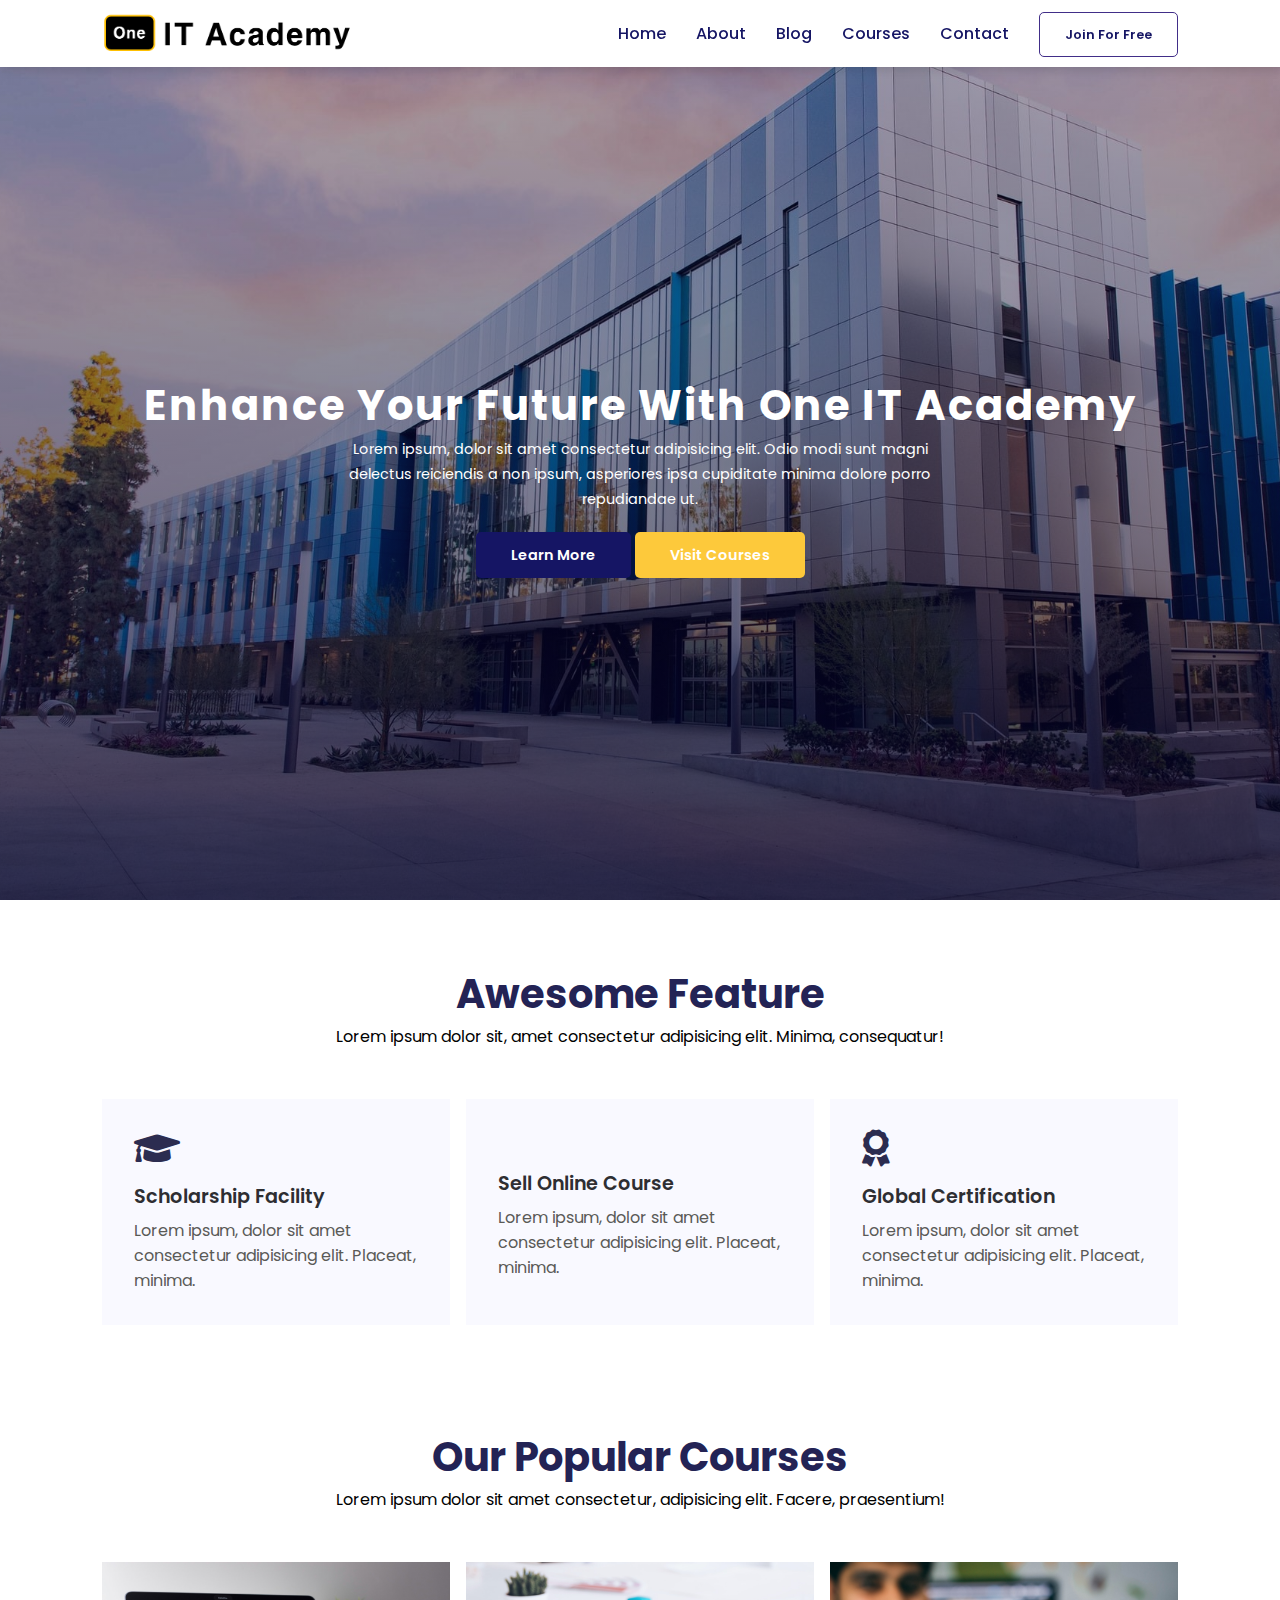
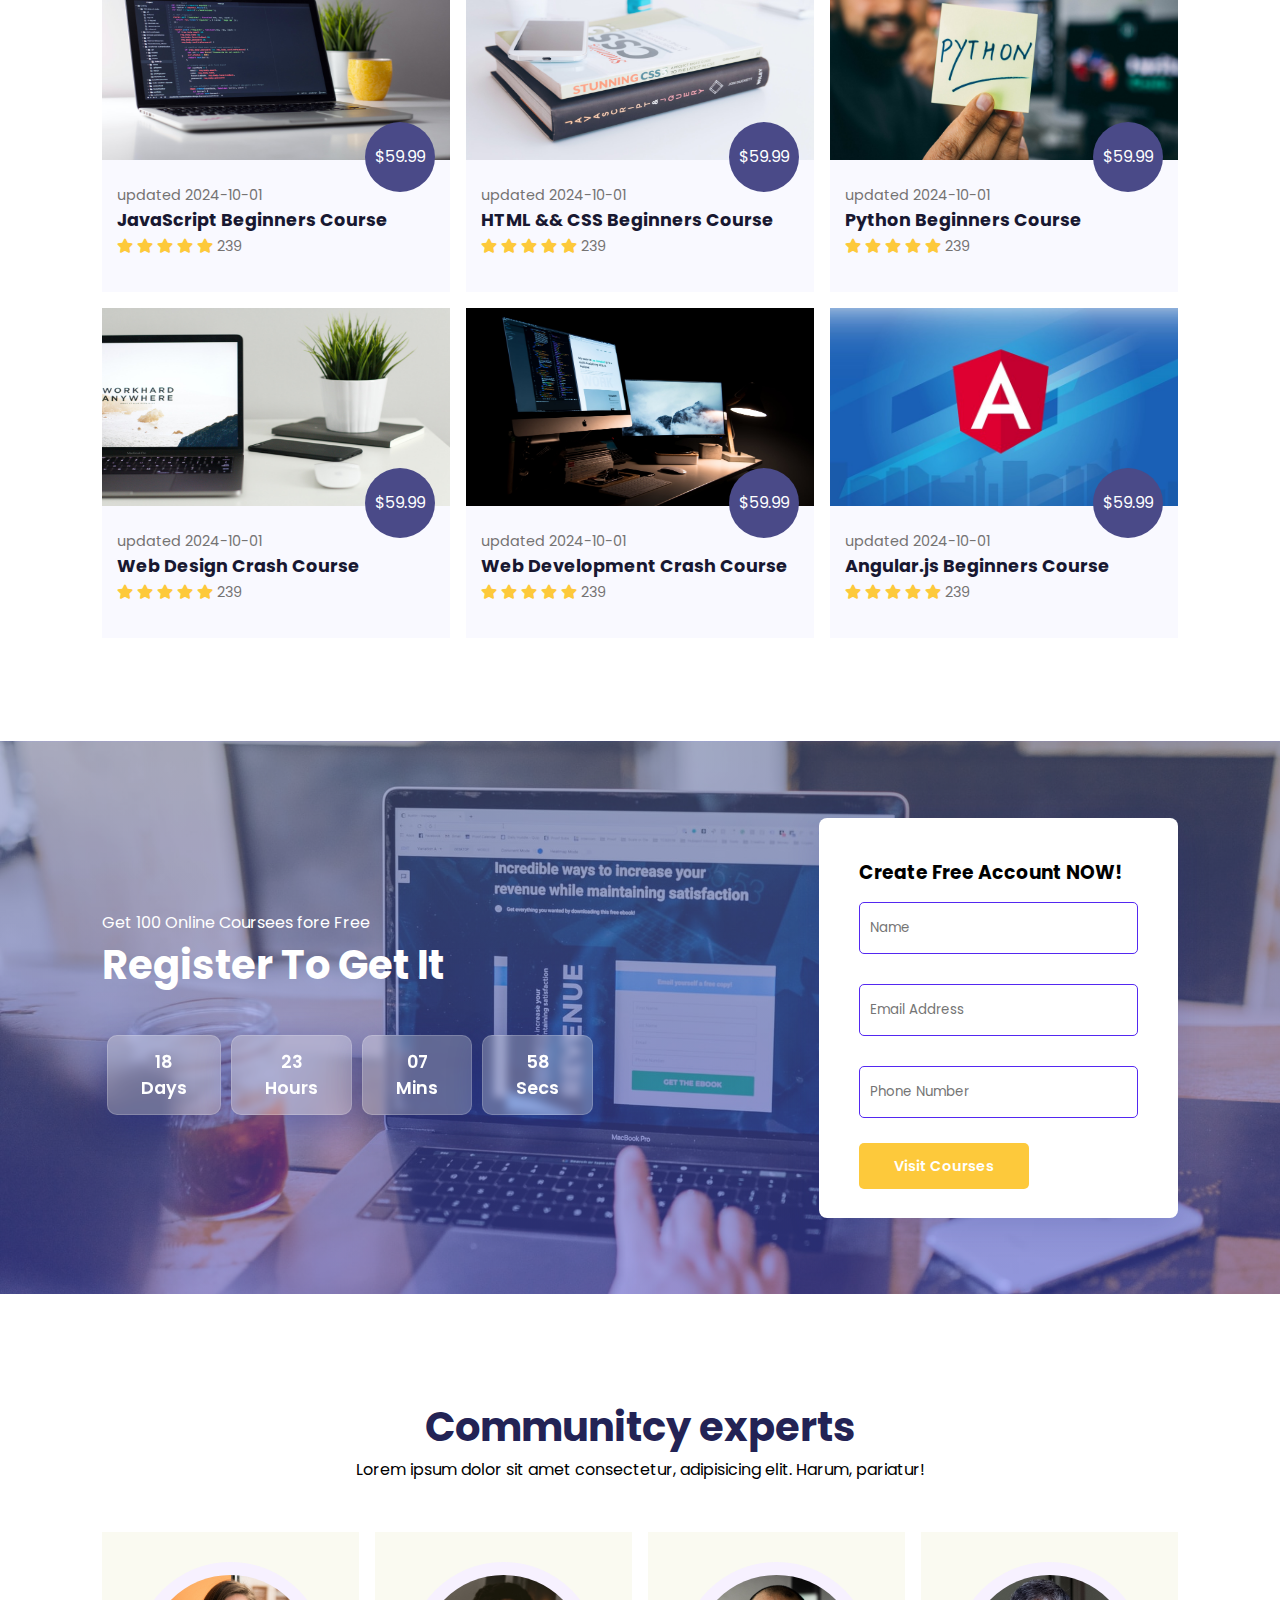
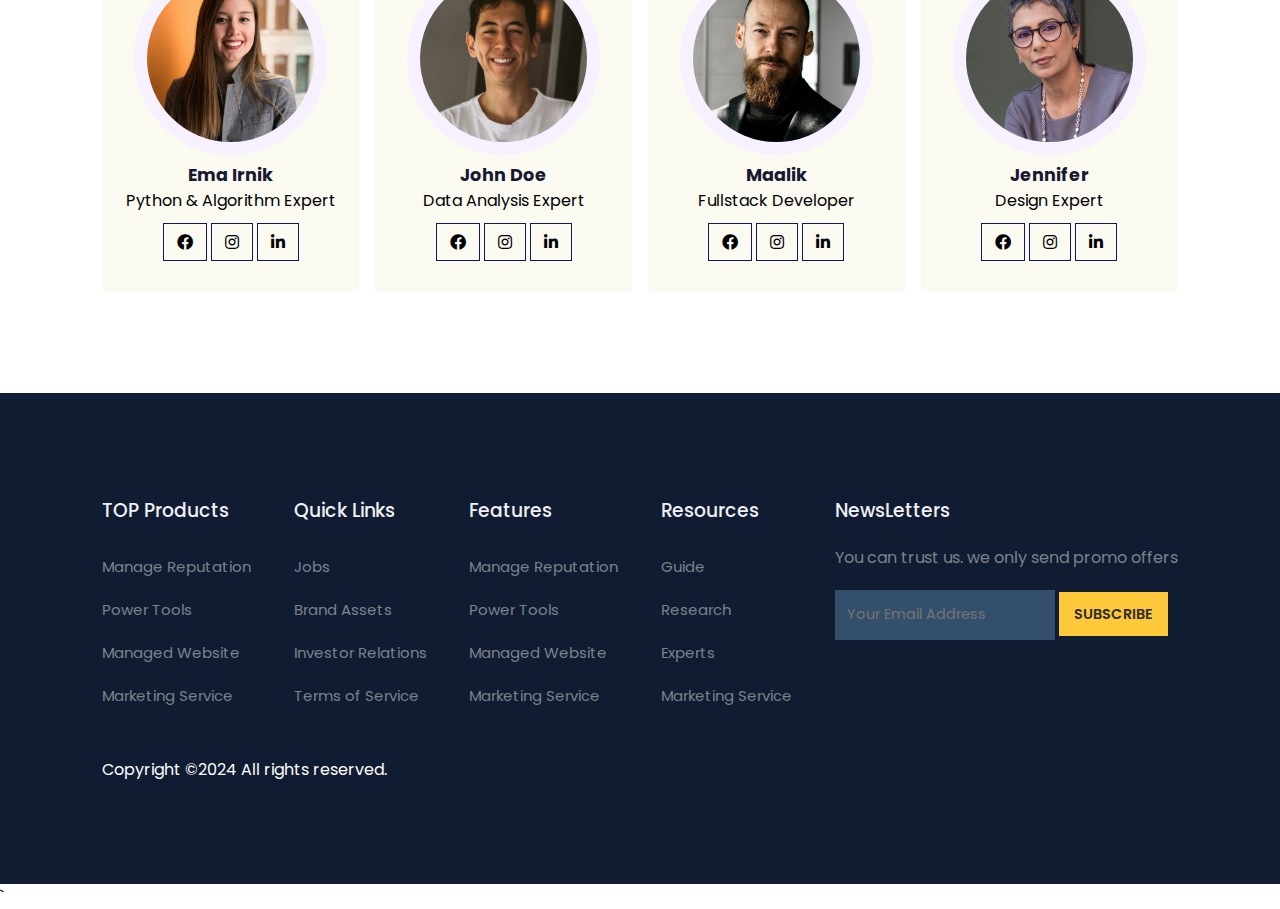
==== index.html @ dc8829e7 "2024.10.11 Development" ====
<!DOCTYPE html>
<html lang="en">

<head>
  <meta charset="UTF-8">
  <meta http-equiv="X-UA-Compatible" content="IE=edge">
  <meta name="viewport" content="width=device-width, initial-scale=1.0">
  <title>One IT Academy</title>
  <link rel="stylesheet" href="https://pro.fontawesome.com/releases/v5.10.0/css/all.css" />

  <link rel="stylesheet" href="style.css">
  <script src="https://code.jquery.com/jquery-3.6.0.min.js"
    integrity="sha256-/xUj+3OJU5yExlq6GSYGSHk7tPXikynS7ogEvDej/m4=" crossorigin="anonymous"></script>
</head>

<body>

  <!-- NAV -->

  <nav>
    <img src="images/logo.PNG" alt="Logo">
    <div class="navigation">
      <ul>
        <i id="menu-close" class="fas fa-times"></i>
        <li><a href="#" class="active">Home</a></li>
        <li><a href="about.html">About</a></li>
        <li><a href="blog.html">Blog</a></li>
        <li><a href="course.html">Courses</a></li>
        <li><a href="contact.html">Contact</a></li>
        <li><a href="join.html" class="blue">Join For Free</a></li>
      </ul>
      <img src="images/menu.png" alt="menu" id="menu-btn">
    </div>
  </nav>

  <!-- HOME -->

  <section id="home">
    <h2>Enhance Your Future With One IT Academy</h2>
    <p>Lorem ipsum, dolor sit amet consectetur adipisicing elit. Odio modi sunt magni delectus reiciendis a non ipsum, asperiores ipsa cupiditate minima dolore porro repudiandae ut.</p>
    <div class="btn">
      <a href="#" class="blue">Learn More</a>
      <a href="#" class="yellow">Visit Courses</a>
    </div>
  </section>

  <!-- FEATURES -->

  <section id="features">
    <h1>Awesome Feature</h1>
    <p>Lorem ipsum dolor sit, amet consectetur adipisicing elit. Minima, consequatur!</p>
    <div class="fea-base">
      <div class="fea-box">
        <i class="fas fa-graduation-cap"></i>
        <h3>Scholarship Facility</h3>
        <p>Lorem ipsum, dolor sit amet consectetur adipisicing elit. Placeat, minima.</p>
      </div>
      <div class="fea-box">
        <i class="fas fa-file-certificate"></i>
        <h3>Sell Online Course</h3>
        <p>Lorem ipsum, dolor sit amet consectetur adipisicing elit. Placeat, minima.</p>
      </div>
      <div class="fea-box">
        <i class="fas fa-award"></i>
        <h3>Global Certification</h3>
        <p>Lorem ipsum, dolor sit amet consectetur adipisicing elit. Placeat, minima.</p>
      </div>
    </div>
  </section>

  <!-- COURSES -->

  <section id="course">
    <h1>Our Popular Courses</h1>
    <p>Lorem ipsum dolor sit amet consectetur, adipisicing elit. Facere, praesentium!</p>
    <div class="course-box">
      <div class="courses">
        <img src="images/c1.jpg" alt="courseOne">
        <div class="details">
          <span>updated 2024-10-01</span>
          <h6>JavaScript Beginners Course</h6>
          <div class="star">
            <i class="fas fa-star"></i>
            <i class="fas fa-star"></i>
            <i class="fas fa-star"></i>
            <i class="fas fa-star"></i>
            <i class="fas fa-star"></i>
            <span>239</span>
          </div>
        </div>
        <div class="cost">$59.99</div>
      </div>
      <div class="courses">
        <img src="images/c2.jpg" alt="courseOne">
        <div class="details">
          <span>updated 2024-10-01</span>
          <h6>HTML && CSS Beginners Course</h6>
          <div class="star">
            <i class="fas fa-star"></i>
            <i class="fas fa-star"></i>
            <i class="fas fa-star"></i>
            <i class="fas fa-star"></i>
            <i class="fas fa-star"></i>
            <span>239</span>
          </div>
        </div>
        <div class="cost">$59.99</div>
      </div>
      <div class="courses">
        <img src="images/c3.jpg" alt="courseOne">
        <div class="details">
          <span>updated 2024-10-01</span>
          <h6>Python Beginners Course</h6>
          <div class="star">
            <i class="fas fa-star"></i>
            <i class="fas fa-star"></i>
            <i class="fas fa-star"></i>
            <i class="fas fa-star"></i>
            <i class="fas fa-star"></i>
            <span>239</span>
          </div>
        </div>
        <div class="cost">$59.99</div>
      </div>
      <div class="courses">
        <img src="images/c4.jpg" alt="courseOne">
        <div class="details">
          <span>updated 2024-10-01</span>
          <h6>Web Design Crash Course</h6>
          <div class="star">
            <i class="fas fa-star"></i>
            <i class="fas fa-star"></i>
            <i class="fas fa-star"></i>
            <i class="fas fa-star"></i>
            <i class="fas fa-star"></i>
            <span>239</span>
          </div>
        </div>
        <div class="cost">$59.99</div>
      </div>
      <div class="courses">
        <img src="images/c5.jpg" alt="courseOne">
        <div class="details">
          <span>updated 2024-10-01</span>
          <h6>Web Development Crash Course</h6>
          <div class="star">
            <i class="fas fa-star"></i>
            <i class="fas fa-star"></i>
            <i class="fas fa-star"></i>
            <i class="fas fa-star"></i>
            <i class="fas fa-star"></i>
            <span>239</span>
          </div>
        </div>
        <div class="cost">$59.99</div>
      </div>
      <div class="courses">
        <img src="images/c6.jpg" alt="courseOne">
        <div class="details">
          <span>updated 2024-10-01</span>
          <h6>Angular.js Beginners Course</h6>
          <div class="star">
            <i class="fas fa-star"></i>
            <i class="fas fa-star"></i>
            <i class="fas fa-star"></i>
            <i class="fas fa-star"></i>
            <i class="fas fa-star"></i>
            <span>239</span>
          </div>
        </div>
        <div class="cost">$59.99</div>
      </div>
    </div>
  </section>

  <!-- REGISTERATION -->

  <section id="registration">
    <div class="reminder">
      <p>Get 100 Online Coursees fore Free</p>
      <h1>Register To Get It</h1>
      <div class="time">
        <div class="date">18<br>Days</div>
        <div class="date">23<br>Hours</div>
        <div class="date">07<br>Mins</div>
        <div class="date">58<br>Secs</div>
      </div>
    </div>
    <div class="form">
      <h3>Create Free Account NOW!</h3>
      <input type="text" name="" id="" placeholder="Name">
      <input type="email" name="" id="" placeholder="Email Address">
      <input type="text" name="" id="" placeholder="Phone Number">
      <div class="btn">
        <a href="#" class="yellow">Visit Courses</a>
      </div>
    </div>
  </section>

  <!-- EXPERTS -->

  <section id="experts">
    <h1>Communitcy experts</h1>
    <p>Lorem ipsum dolor sit amet consectetur, adipisicing elit. Harum, pariatur!</p>
    <div class="expert-box">
      <div class="profile">
        <img src="images/pro1.webp" alt="pro1">
        <h6>Ema Irnik</h6>
        <p>Python & Algorithm Expert</p>
        <div class="pro-link">
          <i class="fab fa-facebook"></i>
          <i class="fab fa-instagram"></i>
          <i class="fab fa-linkedin-in"></i>
        </div>
      </div>
      <div class="profile">
        <img src="images/pro2.webp" alt="pro2">
        <h6>John Doe</h6>
        <p>Data Analysis Expert</p>
        <div class="pro-link">
          <i class="fab fa-facebook"></i>
          <i class="fab fa-instagram"></i>
          <i class="fab fa-linkedin-in"></i>
        </div>
      </div>
      <div class="profile">
        <img src="images/pro3.webp" alt="pro3">
        <h6>Maalik</h6>
        <p>Fullstack Developer</p>
        <div class="pro-link">
          <i class="fab fa-facebook"></i>
          <i class="fab fa-instagram"></i>
          <i class="fab fa-linkedin-in"></i>
        </div>
      </div>
      <div class="profile">
        <img src="images/pro4.webp" alt="pro4">
        <h6>Jennifer</h6>
        <p>Design Expert</p>
        <div class="pro-link">
          <i class="fab fa-facebook"></i>
          <i class="fab fa-instagram"></i>
          <i class="fab fa-linkedin-in"></i>
        </div>
      </div>
    </div>
  </section>

  <!-- FOOTER -->

  <footer>
    <div class="footer-col">
      <h3>TOP Products</h3>
      <li>Manage Reputation</li>
      <li>Power Tools</li>
      <li>Managed Website</li>
      <li>Marketing Service</li>
    </div>
    <div class="footer-col">
      <h3>Quick Links</h3>
      <li>Jobs</li>
      <li>Brand Assets</li>
      <li>Investor Relations</li>
      <li>Terms of Service</li>
    </div>
    <div class="footer-col">
      <h3>Features</h3>
      <li>Manage Reputation</li>
      <li>Power Tools</li>
      <li>Managed Website</li>
      <li>Marketing Service</li>
    </div>
    <div class="footer-col">
      <h3>Resources</h3>
      <li>Guide</li>
      <li>Research</li>
      <li>Experts</li>
      <li>Marketing Service</li>
    </div>
    <div class="footer-col">
      <h3>NewsLetters</h3>
      <p>You can trust us. we only send promo offers</p>
      <div class="subscribe">
        <input type="text" name="" id="" placeholder="Your Email Address">
        <a href="#" class="yellow">SUBSCRIBE</a>
      </div>
    </div>
    <div class="copyright">
      <p>Copyright ©2024 All rights reserved.</p>
    </div>
  </footer>



  <script>
    $("#menu-btn").click(function() {
      $("nav .navigation ul").addClass("active");
    })
    $("#menu-close").click(function() {
      $("nav .navigation ul").removeClass("active");
    })
  </script>`

</body>

</html>
---- style.css ----
@import url('https://fonts.googleapis.com/css2?family=Poppins:wght@100;200;300;400;500;600;700;800;900&display=swap');


/* COMMON */

* {
  margin: 0;
  padding: 0;
  box-sizing: border-box;
  font-family: "poppins", sans-serif;
}

body {
  font-family: "poppins", sans-serif;
}

h1 {
  font-size: 2.5rem;
  font-weight: 700;
  color: rgb(35, 35, 85);
}

h6 {
  font-size: 1.1rem;
  color: rgb(24, 24, 49);
}

span {
  font-size: 0.9rem;
  color: #757373;
}


/* NAV */

nav {
  position: fixed;
  width: 100%;
  display: flex;
  flex-direction: row;
  justify-content: space-between;
  align-items: center;
  padding: 1vw 8vw;
  background: #fff;
  box-shadow: 2px 2px 10px rgba(0, 0, 0, 0.15);
  z-index: 999;
}

nav img {
  width: 250px;
  cursor: pointer;
}

nav .navigation {
  display: flex;
}

nav .navigation ul {
  display: flex;
  justify-content: flex-end;
  align-items: center;
}

nav .navigation ul li {
  list-style-type: none;
  margin-left: 30px;
}

nav .navigation ul li a {
  text-decoration: none;
  color: rgb(21, 21, 100);
  font-size: 16px;
  font-weight: 500;
  transition: 0.3s ease;
}

nav .navigation ul li a:hover,
nav .navigation ul li a:active {
  color: #FDC93B;
}

nav .navigation ul li a.blue {
  font-size: 0.8rem;
  padding: 13px 25px;
  border-radius: 5px;
  outline: none;
  border: none;
  font-weight: 600;
  cursor: pointer;
  color: rgb(21, 21, 100);
  border: 1px solid #412e88;
}

nav .navigation ul li a.blue:hover {
  box-shadow: 2px 2px 11px rgba(0, 0, 0, 0.1);
}

#menu-btn {
  width: 30px;
  height: 30px;
  display: none;
}

#menu-btn img {
  width: 100%;
  height: 100%;
  background-size: cover;
  background-position: center;
}

#menu-close {
  display: none;
}


/* HOME */

#home {
  background-image: linear-gradient(rgba(9, 5, 54, 0.3), rgba(5, 4, 46, 0.7)),url(images/back.jpg);
  background-repeat: no-repeat;
  background-size: cover;
  background-position: center;
  display: flex;
  flex-direction: column;
  justify-content: center;
  align-items: center;
  text-align: center;
  padding-top: 40px;
  width: 100%;
  height: 100vh;
}

#home h2 {
  color: #fff;
  font-size: 2.6rem;
  letter-spacing: 2px;
}

#home p {
  width: 50%;
  color: #fff;
  font-size: 0.9rem;
  line-height: 25px;
}

#home .btn {
  margin-top: 30px;
}

#home a {
  text-decoration: none;
  font-size: 0.9rem;
  padding: 13px 35px;
  background: #fff;
  border-radius: 5px;
  font-weight: 600;
  transition: 0.3s ease;
}

#home a.blue {
  text-decoration: none;
  font-size: 0.9rem;
  color: #fff;
  background: rgb(21, 21, 100);
}

#home a.blue:hover {
  background: #f7f3e9;
  color: rgb(21, 21, 100);
}

#home a.yellow {
  text-decoration: none;
  font-size: 0.9rem;
  color: #fff;
  background: #FDC93B;
}

#home a.yellow:hover {
  background: #f7f3e9;
  color: rgb(21, 21, 100);
}


/* FEATURES */

#features {
  padding: 5vw 8vw 0 8vw;
  text-align: center;
}

#features .fea-base {
  display: grid;
  grid-template-columns: repeat(auto-fit, minmax(320px, 1fr));
  grid-gap: 1rem;
  margin-top: 50px;
}

#features .fea-base .fea-box {
  background: #f9f9ff;
  padding: 2rem;
  text-align: start;
}

#features .fea-base .fea-box i {
  font-size: 2.3rem;
  color:rgb(44, 44, 80);
}

#features .fea-base .fea-box h3 {
  font-size: 1.2rem;
  font-weight: 600;
  color: rgb(46, 46, 50);
  padding: 13px 0 7px 0
}

#features .fea-base .fea-box p {
  font-size: 1rem;
  font-weight: 400;
  color: rgb(90, 90, 87);
}


/* COURSES */

#course {
  padding: 8vw 8vw 0 8vw;
  text-align: center;
}

#course .course-box {
  display: grid;
  grid-template-columns: repeat(auto-fit, minmax(320px, 1fr));
  grid-gap: 1rem;
  margin-top: 50px;
}

#course .course-box .courses {
  text-align: start;
  position: relative;
  background: #f9f9ff;
  height: 100%;
}

#course .course-box .courses img {
  width: 100%;
  height: 60%;
  background-size: cover;
  background-position: center;
}

#course .course-box .courses .details {
  padding: 15px 15px 0 15px;
}

#course .course-box .courses .details i {
  color: #FDC93B;
  font-size: 0.9rem;
}

#course .course-box .courses .cost {
  background: rgb(74, 74, 136);
  color: #fff;
  line-height: 70px;
  width: 70px;
  height: 70px;
  text-align: center;
  border-radius: 50%;
  position: absolute;
  bottom: 100px;
  right: 15px;
}

/* REGISTRATION */

#registration {
  margin-top: 8vw;
  padding: 6vw 8vw 6vw 8vw;
  background-image: linear-gradient(rgba(99, 112, 168, 0.5), rgba(82, 91, 233, 0.5)), url(images/signup.jpg);
  width: 100%;
  height: 100%;
  background-size: cover;
  background-position: center;
  display: flex;
  justify-content: space-between;
  align-items: center;
}

#registration .reminder {
  color: #fff;
}

#registration .reminder h1 {
  color: #fff;
}

#registration .reminder .time {
  display: flex;
  margin-top: 40px;
}

#registration .reminder .time .date {
  text-align: center;
  border-radius: 5px;
  border: 2px solid #fff;
  padding: 13px 33px;
  margin: 0 5px 10px 5px;
  background: rgba(255, 255, 255, 0.25);
  box-shadow: 0 8px 32px 0 rgba(31, 38, 135, 0.37);
  backdrop-filter: blur( 4px );
  -webkit-backdrop-filter: blur( 4px );
  border-radius: 10px;
  border: 1px solid rgba(255, 255, 255, 0.18);
  font-size: 1.1rem;
  font-weight: 600;
}

#registration .form {
  background: #fff;
  border-radius: 8px;
  display: flex;
  flex-direction: column;
  padding: 40px;
  box-shadow: 0 8px 32px 0 rgba(31, 38, 135, 0.17);
}

#registration .form input {
  margin: 15px 0;
  padding: 15px 10px;
  border: 1px solid rgb(84, 40, 241);
  outline: none;
  border-radius: 5px;
}

#registration .form input::placehold {
  color: #413C3C;
  font-size: 0.9rem;
  font-weight: 500;
}

#registration .btn {
  margin-top: 20px;
}

#registration .form .btn a{
  text-decoration: none;
  font-size: 0.9rem;
  padding: 13px 35px;
  background: #fdc93b;
  color: #fff;
  border-radius: 5px;
  font-weight: 600;
  transition: 0.3s ease;
}

#registration a.yellow:hover {
  background: #e4e0d6;
  color: rgb(21, 21, 100);
}


/* EXPERTS */

#experts {
  padding: 8vw 8vw 0 8vw;
  text-align: center;
}

#experts .expert-box {
  display: grid;
  grid-template-columns: repeat(auto-fit, minmax(250px, 1fr));
  gap: 1rem;
  margin-top: 50px;
}

#experts .expert-box .profile {
  background: #fafaf1;
  padding: 30px 10px;
}

.pro-link {
  margin-top: 10px;
}

.pro-link i {
  padding: 10px 13px;
  border: 1px solid rgb(21, 21, 100);
  cursor: pointer;
  transition: 0.3s ease;
}

.pro-link i:hover {
  background: rgb(21, 21, 100);
  color: #fff;
  border: 1px solid rgb(21, 21, 100);
  cursor: pointer;
}


/* FOOTER */

footer {
  margin-top: 8vw;
  padding: 8vw;
  background-color: #101c32;
  display: flex;
  justify-content: space-between;
  align-items: flex-start;
  flex-wrap: wrap;
}

footer .footer-col {
  padding-bottom: 40px;
}

footer h3 {
  color: rgb(241, 240, 245);
  font-weight: 500;
  padding-bottom: 20px;
}

footer li {
  list-style-type: none;
  color: #7b838a;
  padding: 10px 0;
  font-size: 15px;
  cursor: pointer;
  transition: 0.3s ease;
}

footer li:hover {
  color: rgb(241, 240, 245);
}

footer p {
  color: #7b838a;
}

footer .subscribe {
  margin-top: 20px;
}

footer input {
  width: 220px;
  padding: 15px 12px;
  background: #334f6c;
  border: none;
  outline: none;
  color: #fff;
}

footer input::placeholder {
  font-size: 0.9rem;
}

footer .subscribe a {
  text-decoration: none;
  font-size: 0.9rem;
  padding: 12px 15px;
  background: #fdc93b;
  font-weight: 600;
  transition: 0.3s ease;
  color: #2c2c2c;
}

footer .subscribe a.yellow:hover {
  background: #f7f3e9;
  color: rgb(21, 21, 100);
}

footer .copyright p {
  color: #fff;
}
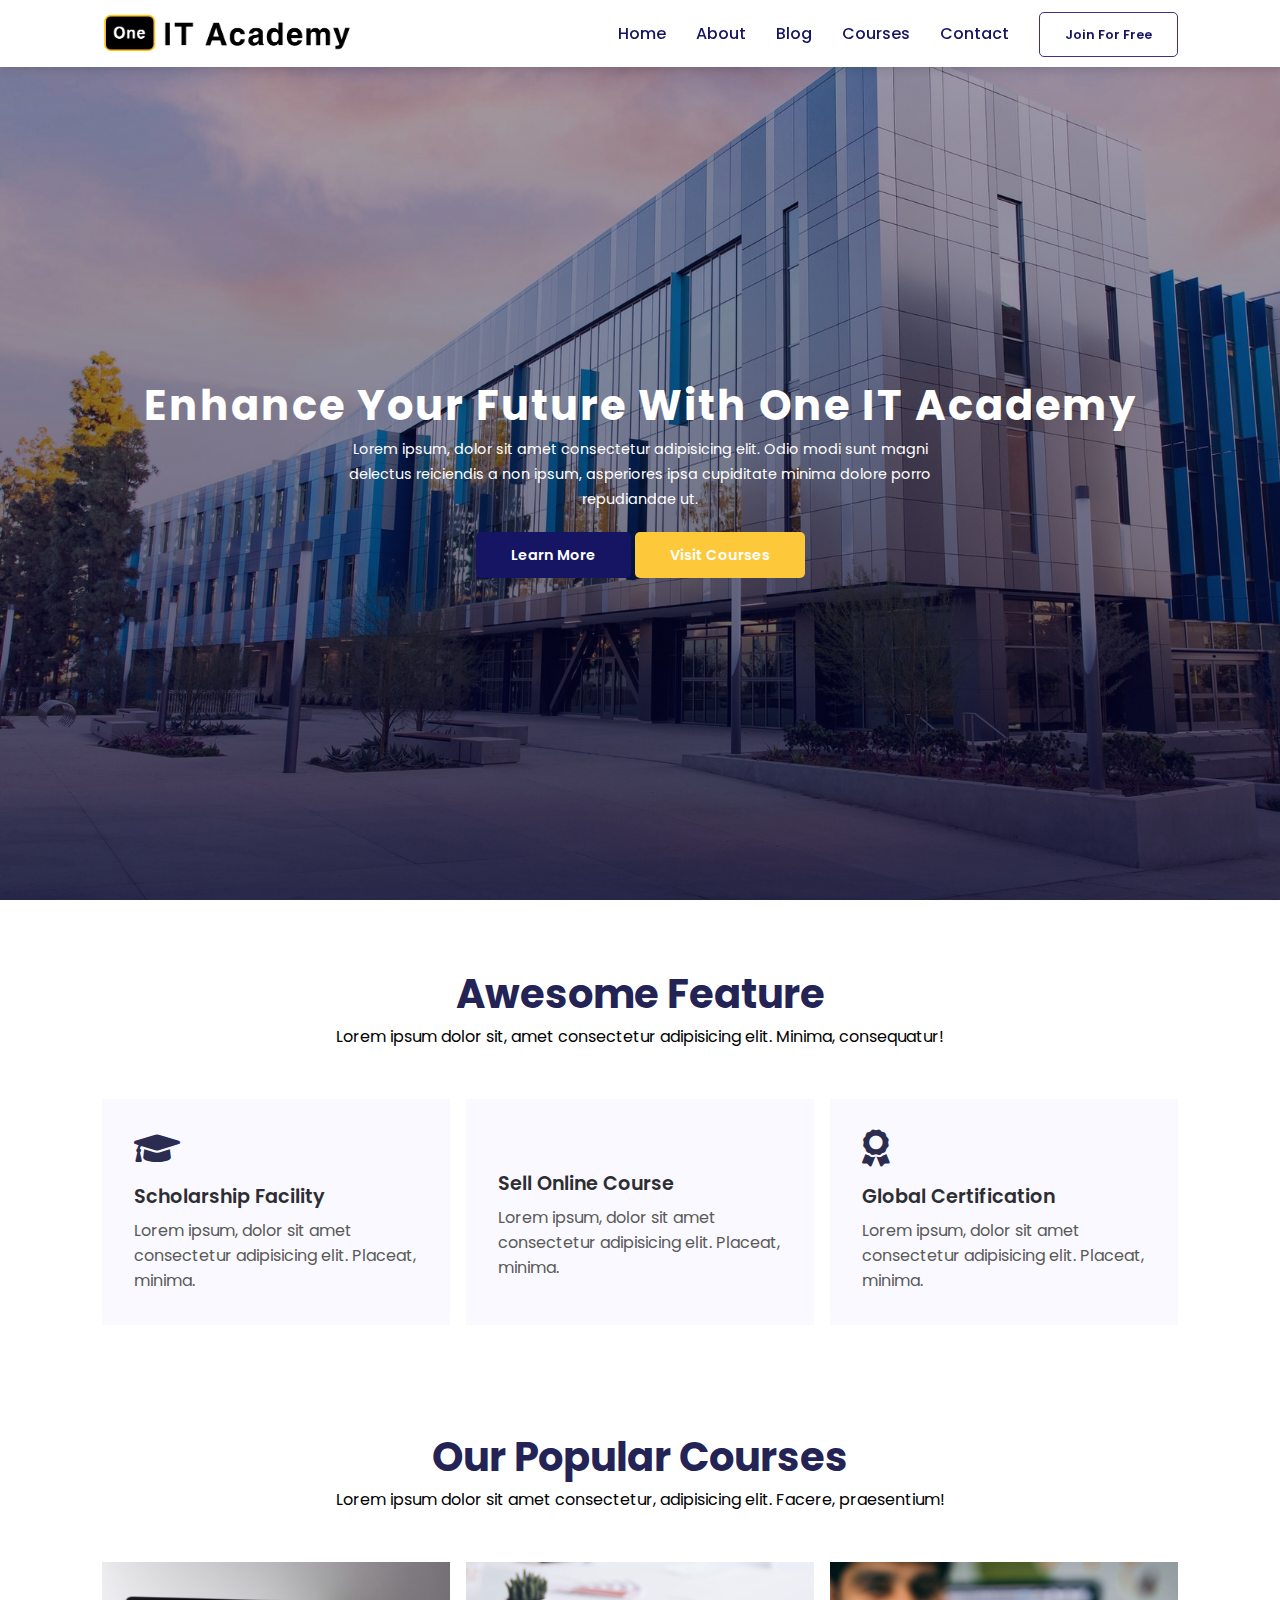
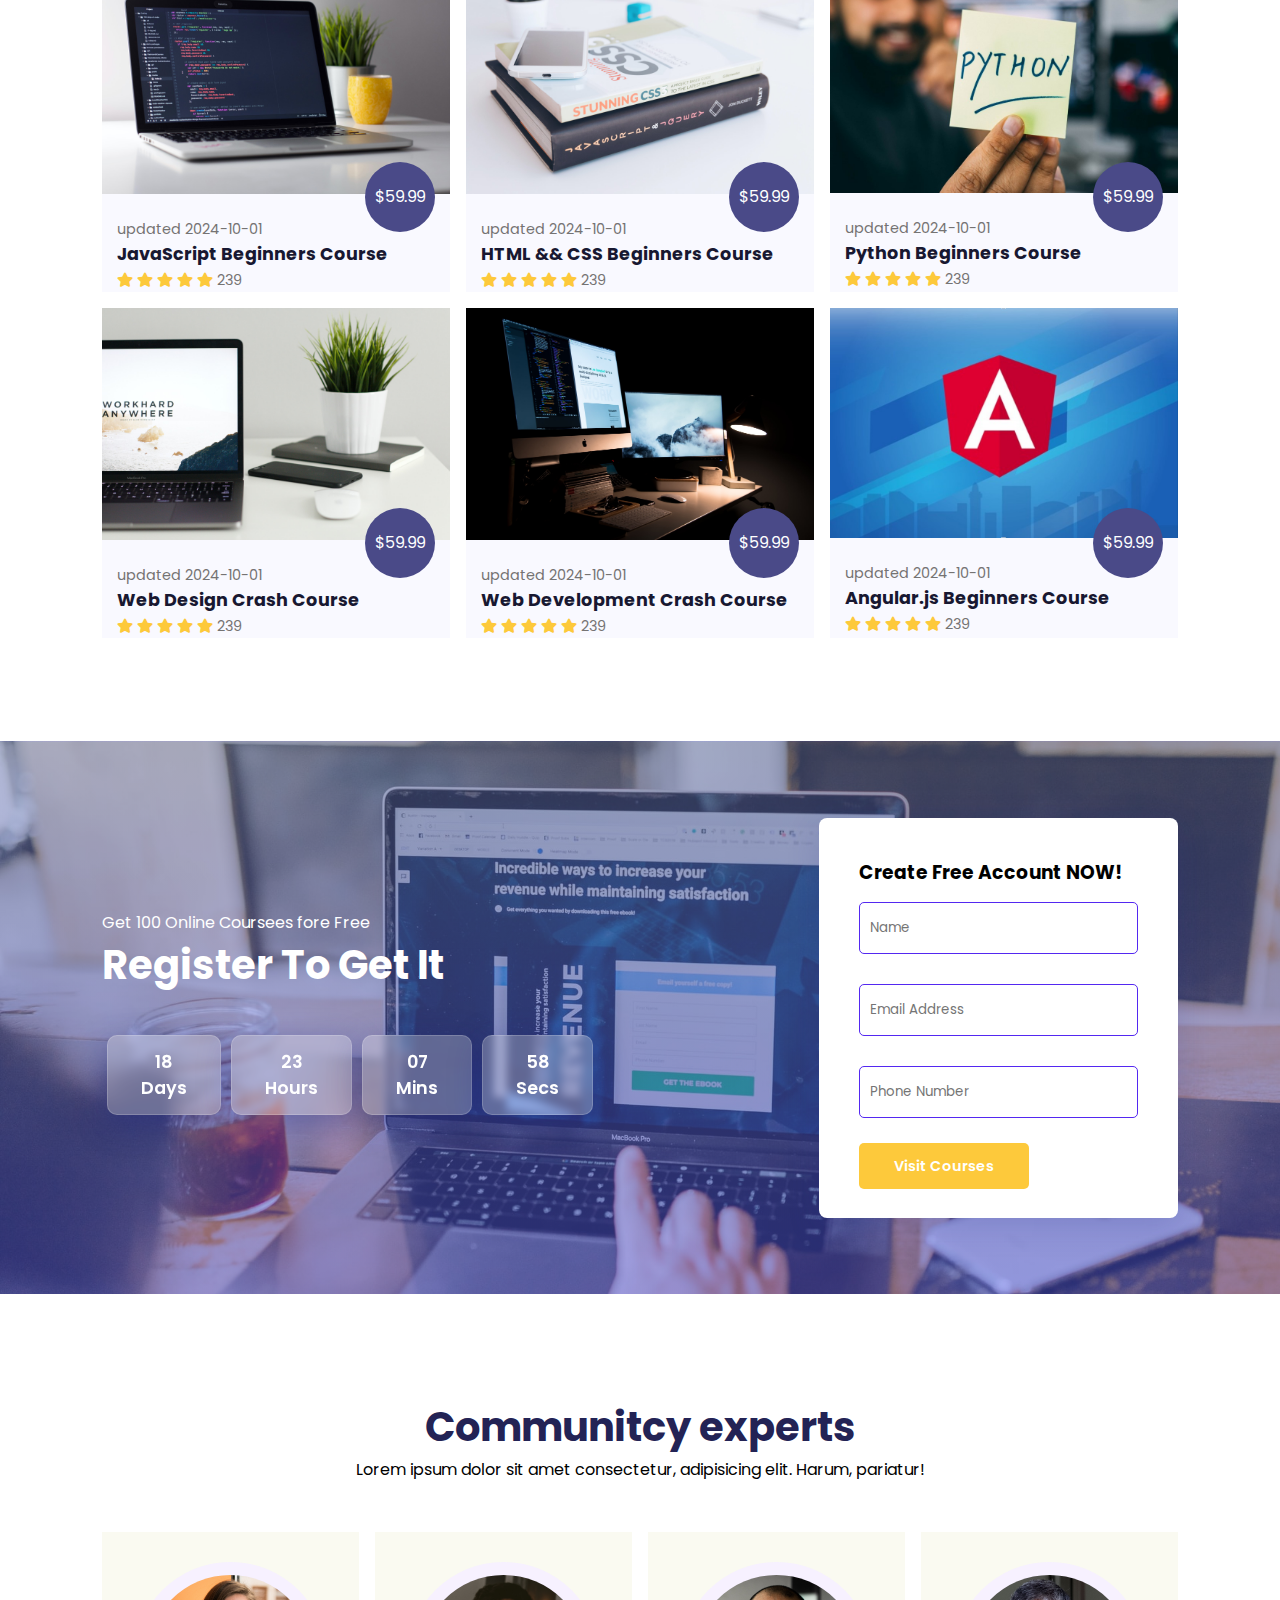
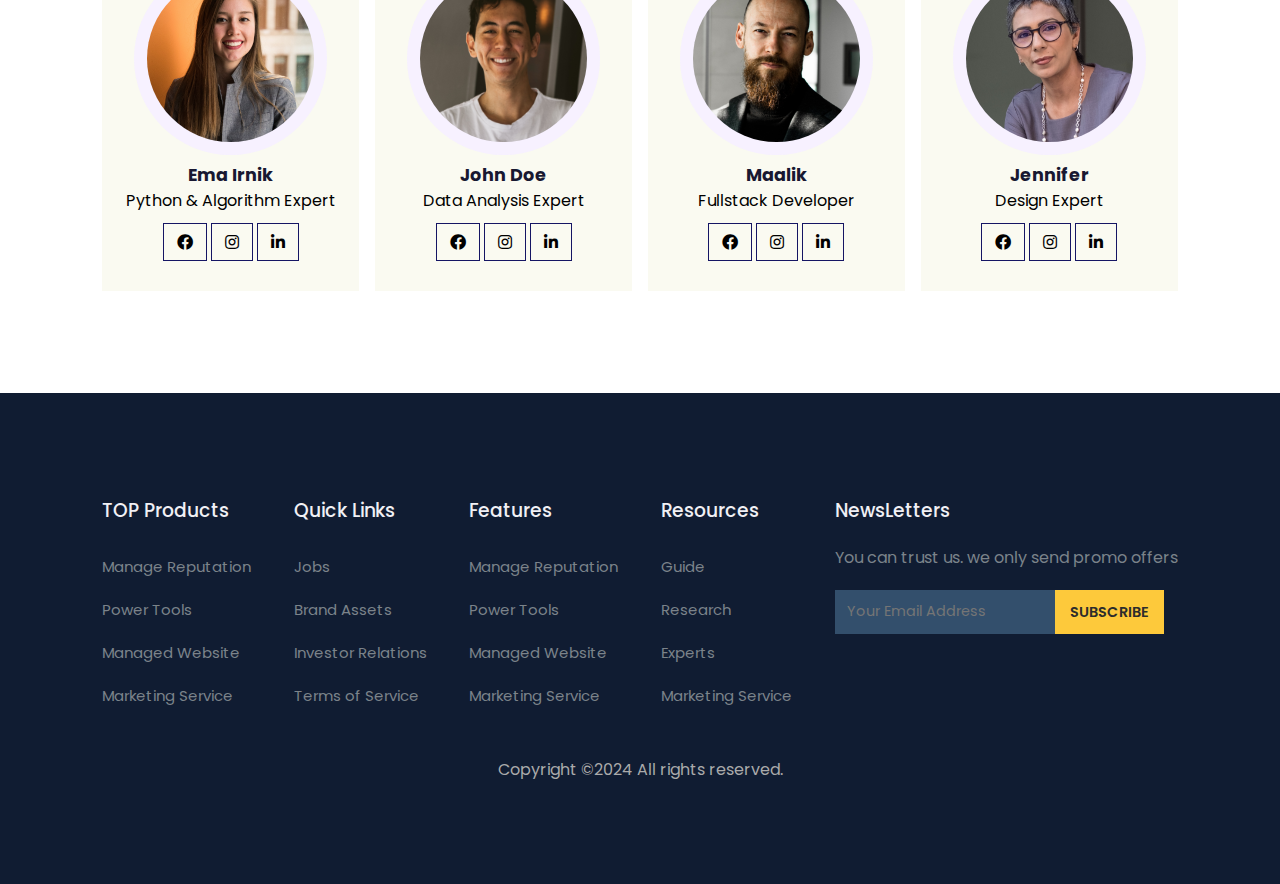
==== commit 0a616e98: "2024 10 14 development" ====
--- a/index.html
+++ b/index.html
@@ -37,7 +37,7 @@
 
   <section id="home">
     <h2>Enhance Your Future With One IT Academy</h2>
-    <p>Lorem ipsum, dolor sit amet consectetur adipisicing elit. Odio modi sunt magni delectus reiciendis a non ipsum, asperiores ipsa cupiditate minima dolore porro repudiandae ut.</p>
+    <p class="home-text">Lorem ipsum, dolor sit amet consectetur adipisicing elit. Odio modi sunt magni delectus reiciendis a non ipsum, asperiores ipsa cupiditate minima dolore porro repudiandae ut.</p>
     <div class="btn">
       <a href="#" class="blue">Learn More</a>
       <a href="#" class="yellow">Visit Courses</a>
@@ -75,7 +75,9 @@
     <p>Lorem ipsum dolor sit amet consectetur, adipisicing elit. Facere, praesentium!</p>
     <div class="course-box">
       <div class="courses">
-        <img src="images/c1.jpg" alt="courseOne">
+        <div class="course-img-container">
+          <img src="images/c1.jpg" alt="courseOne">
+        </div>
         <div class="details">
           <span>updated 2024-10-01</span>
           <h6>JavaScript Beginners Course</h6>
@@ -177,8 +179,10 @@
 
   <section id="registration">
     <div class="reminder">
-      <p>Get 100 Online Coursees fore Free</p>
-      <h1>Register To Get It</h1>
+      <div class="reminder-title">
+        <p>Get 100 Online Coursees fore Free</p>
+        <h1>Register To Get It</h1>
+      </div>
       <div class="time">
         <div class="date">18<br>Days</div>
         <div class="date">23<br>Hours</div>
@@ -249,40 +253,42 @@
   <!-- FOOTER -->
 
   <footer>
-    <div class="footer-col">
-      <h3>TOP Products</h3>
-      <li>Manage Reputation</li>
-      <li>Power Tools</li>
-      <li>Managed Website</li>
-      <li>Marketing Service</li>
-    </div>
-    <div class="footer-col">
-      <h3>Quick Links</h3>
-      <li>Jobs</li>
-      <li>Brand Assets</li>
-      <li>Investor Relations</li>
-      <li>Terms of Service</li>
-    </div>
-    <div class="footer-col">
-      <h3>Features</h3>
-      <li>Manage Reputation</li>
-      <li>Power Tools</li>
-      <li>Managed Website</li>
-      <li>Marketing Service</li>
-    </div>
-    <div class="footer-col">
-      <h3>Resources</h3>
-      <li>Guide</li>
-      <li>Research</li>
-      <li>Experts</li>
-      <li>Marketing Service</li>
-    </div>
-    <div class="footer-col">
-      <h3>NewsLetters</h3>
-      <p>You can trust us. we only send promo offers</p>
-      <div class="subscribe">
-        <input type="text" name="" id="" placeholder="Your Email Address">
-        <a href="#" class="yellow">SUBSCRIBE</a>
+    <div class="footer-container">
+      <div class="footer-col">
+        <h3>TOP Products</h3>
+        <li>Manage Reputation</li>
+        <li>Power Tools</li>
+        <li>Managed Website</li>
+        <li>Marketing Service</li>
+      </div>
+      <div class="footer-col">
+        <h3>Quick Links</h3>
+        <li>Jobs</li>
+        <li>Brand Assets</li>
+        <li>Investor Relations</li>
+        <li>Terms of Service</li>
+      </div>
+      <div class="footer-col">
+        <h3>Features</h3>
+        <li>Manage Reputation</li>
+        <li>Power Tools</li>
+        <li>Managed Website</li>
+        <li>Marketing Service</li>
+      </div>
+      <div class="footer-col">
+        <h3>Resources</h3>
+        <li>Guide</li>
+        <li>Research</li>
+        <li>Experts</li>
+        <li>Marketing Service</li>
+      </div>
+      <div class="footer-col">
+        <h3>NewsLetters</h3>
+        <p>You can trust us. we only send promo offers</p>
+        <div class="subscribe">
+          <div><input type="text" name="" id="" placeholder="Your Email Address"></div>
+          <div><a href="#" class="yellow">SUBSCRIBE</a></div>    
+        </div>
       </div>
     </div>
     <div class="copyright">
@@ -299,7 +305,7 @@
     $("#menu-close").click(function() {
       $("nav .navigation ul").removeClass("active");
     })
-  </script>`
+  </script>
 
 </body>
 
--- a/style.css
+++ b/style.css
@@ -12,6 +12,7 @@
 
 body {
   font-family: "poppins", sans-serif;
+  /* height: 0; */
 }
 
 h1 {
@@ -35,6 +36,7 @@
 
 nav {
   position: fixed;
+  top: 0;
   width: 100%;
   display: flex;
   flex-direction: row;
@@ -244,7 +246,6 @@
 
 #course .course-box .courses img {
   width: 100%;
-  height: 60%;
   background-size: cover;
   background-position: center;
 }
@@ -267,7 +268,7 @@
   text-align: center;
   border-radius: 50%;
   position: absolute;
-  bottom: 100px;
+  bottom: 60px;
   right: 15px;
 }
 
@@ -281,7 +282,8 @@
   height: 100%;
   background-size: cover;
   background-position: center;
-  display: flex;
+  display: grid;
+  grid-template-columns: 3fr 1fr;
   justify-content: space-between;
   align-items: center;
 }
@@ -403,6 +405,9 @@
   margin-top: 8vw;
   padding: 8vw;
   background-color: #101c32;
+}
+
+footer .footer-container {
   display: flex;
   justify-content: space-between;
   align-items: flex-start;
@@ -437,12 +442,14 @@
 }
 
 footer .subscribe {
+  display: flex;
+  align-items: center;
   margin-top: 20px;
 }
 
 footer input {
   width: 220px;
-  padding: 15px 12px;
+  padding: 12px 12px;
   background: #334f6c;
   border: none;
   outline: none;
@@ -468,6 +475,294 @@
   color: rgb(21, 21, 100);
 }
 
+footer .copyright {
+  display: flex;
+  justify-content: center;
+  align-items: center;
+}
+
 footer .copyright p {
-  color: #fff;
-}+  color: #aaa;
+}
+
+/* ABOUT-HOME */
+
+#about-home {
+  background-image: linear-gradient(rgba(9, 5, 54, 0.3), rgba(5, 4, 46, 0.6)), url(images/about01.jpg);
+  width: 100%;
+  height: 60vh;
+  background-repeat: no-repeat;
+  background-size: cover;
+  background-position: center;
+  display: flex;
+  justify-content: center;
+  align-items: center;
+  padding-top: 100px;
+}
+
+#about-home h2 {
+  color: #fff;
+  font-size: 2.9rem;
+  letter-spacing: 1px;
+}
+
+/* ABOUT-CONTAINER */
+
+#about-container {
+  display: grid;
+  grid-template-columns: 6fr 4fr;
+  gap: 60px;
+  align-items: center;
+  padding: 8vw 8vw 2vw 8vw;
+}
+
+#about-container .about-img img {
+  width: 100%;
+}
+
+#about-container .about-text h2 {
+  color: #29303B;
+  padding-bottom: 15px;
+}
+
+#about-container .about-text p {
+  color: #686f71;
+  font-weight: 300;
+}
+
+#about-container .about-text .about-fe {
+  display: flex;
+  justify-content: space-between;
+  align-items: flex-start;
+  margin-top: 30px;
+}
+
+#about-container .about-text .about-fe img {
+  width: 50px;
+  background-size: cover;
+  background-position: center;
+  margin-right: 20px;
+
+}
+
+#about-container .about-text .about-fe .fe-text {
+  width: 90%;
+}
+
+#about-container .about-text .about-fe .fe-text h5 {
+  font-size: 16px;
+  color: #29303B;
+}
+
+#trust {
+  text-align: center;
+  padding: 8vw 8vw 0 8vw;
+}
+
+#trust .trust-images {
+  display: grid;
+  grid-template-columns: repeat(6, 1fr);
+  justify-content: space-between;
+  align-items: center;
+  margin-top: 60px;
+}
+
+#trust .trust-images img {
+  width: 100%;
+  height: auto;
+}
+
+
+/* BLOG */
+
+#blog-home {
+  background-image: linear-gradient(rgba(9, 5, 54, 0.3), rgba(5, 4, 46, 0.6)), url(images/blog01.jpg);
+  width: 100%;
+  height: 60vh;
+  background-repeat: no-repeat;
+  background-size: cover;
+  background-position: center;
+  display: flex;
+  justify-content: center;
+  align-items: center;
+  padding-top: 100px;
+}
+
+#blog-home h2 {
+  color: #fff;
+  font-size: 2.9rem;
+  letter-spacing: 1px;
+}
+
+
+
+
+@media (max-width: 1200px) {
+
+  /* FEATURES */
+
+  #features .fea-base {
+    grid-template-columns: auto auto auto;
+  }
+
+
+  /* EXPERTS */
+
+  #experts .expert-box {
+    grid-template-columns: repeat(4, 1fr);
+  }
+
+
+  /* ABOUT */
+
+  #trust .trust-images {
+    display: grid;
+    grid-template-columns: auto auto auto;
+  }
+
+  #trust .trust-images img {
+    width: 100%;
+  }
+}
+
+@media (max-width: 992px) {
+
+  /* HOME */
+
+  #home h2 {
+    font-size: 2.2rem;
+  }
+
+  /* FEATURES */
+
+    #features .fea-base {
+      grid-template-columns: auto
+    }
+
+  /* EXPERTS */
+
+  #experts .expert-box {
+    grid-template-columns: 1fr 1fr;
+  }
+
+  /* REGISTRATION */
+
+  #registration {
+    grid-template-columns: 1fr;
+    place-items: center;
+  }
+
+  #registration .reminder .reminder-title {
+    display: flex;
+    justify-content: center;
+    align-items: center;
+    flex-direction: column;
+  }
+
+  #registration .reminder .time{
+    display: flex;
+    justify-content: center;
+    align-items: center;
+    margin-bottom: 40px;
+  }
+
+  #registration .form {
+    width: 50%;
+  }
+
+  /* ABOUT */
+
+  #about-container {
+    grid-template-columns: auto;
+  }
+
+  #about-container .about-img {
+    order: 1;
+  }
+
+}
+
+@media (max-width: 768px) {
+
+  /* HOME */
+
+  #home {
+    height: 70vh;
+  }
+
+  #home .home-text {
+    width: 80%;
+  }
+
+  /* REGISTRATION */
+
+  #registration {
+    padding: 6vw 0
+  }
+
+  #registration .reminder .time {
+    display: grid;
+    grid-template-columns: auto auto;
+  }
+
+  #registration .form {
+    width: 50%;
+  }
+
+  /* EXPERTS */
+
+  #experts .expert-box {
+    grid-template-columns: 1fr;
+  }
+
+  /* FOOTER */
+
+  footer .footer-container {
+    display: grid;
+    grid-template-columns: 1fr 1fr;
+  }
+
+  footer .footer-container .footer-col .subscribe {
+    display: flex;
+    place-items: center;
+  }
+}
+
+@media (max-width: 575px) {
+
+  /* HOME */
+
+  #home {
+    padding-top: 80px;
+  }
+
+  #home h2 {
+    font-size: 2rem;
+  }
+
+  h1 {
+    font-size: 1.8rem;
+  }
+
+  /* REGISTRATIOn */
+
+  #registration .form {
+    width: 70%;
+  }
+
+  /* FOOTER */
+
+  footer .footer-container {
+    grid-template-columns: 1fr;
+  }
+
+  footer .footer-container .footer-col .subscribe {
+    gap:0;
+  }
+}
+
+
+
+
+
+
